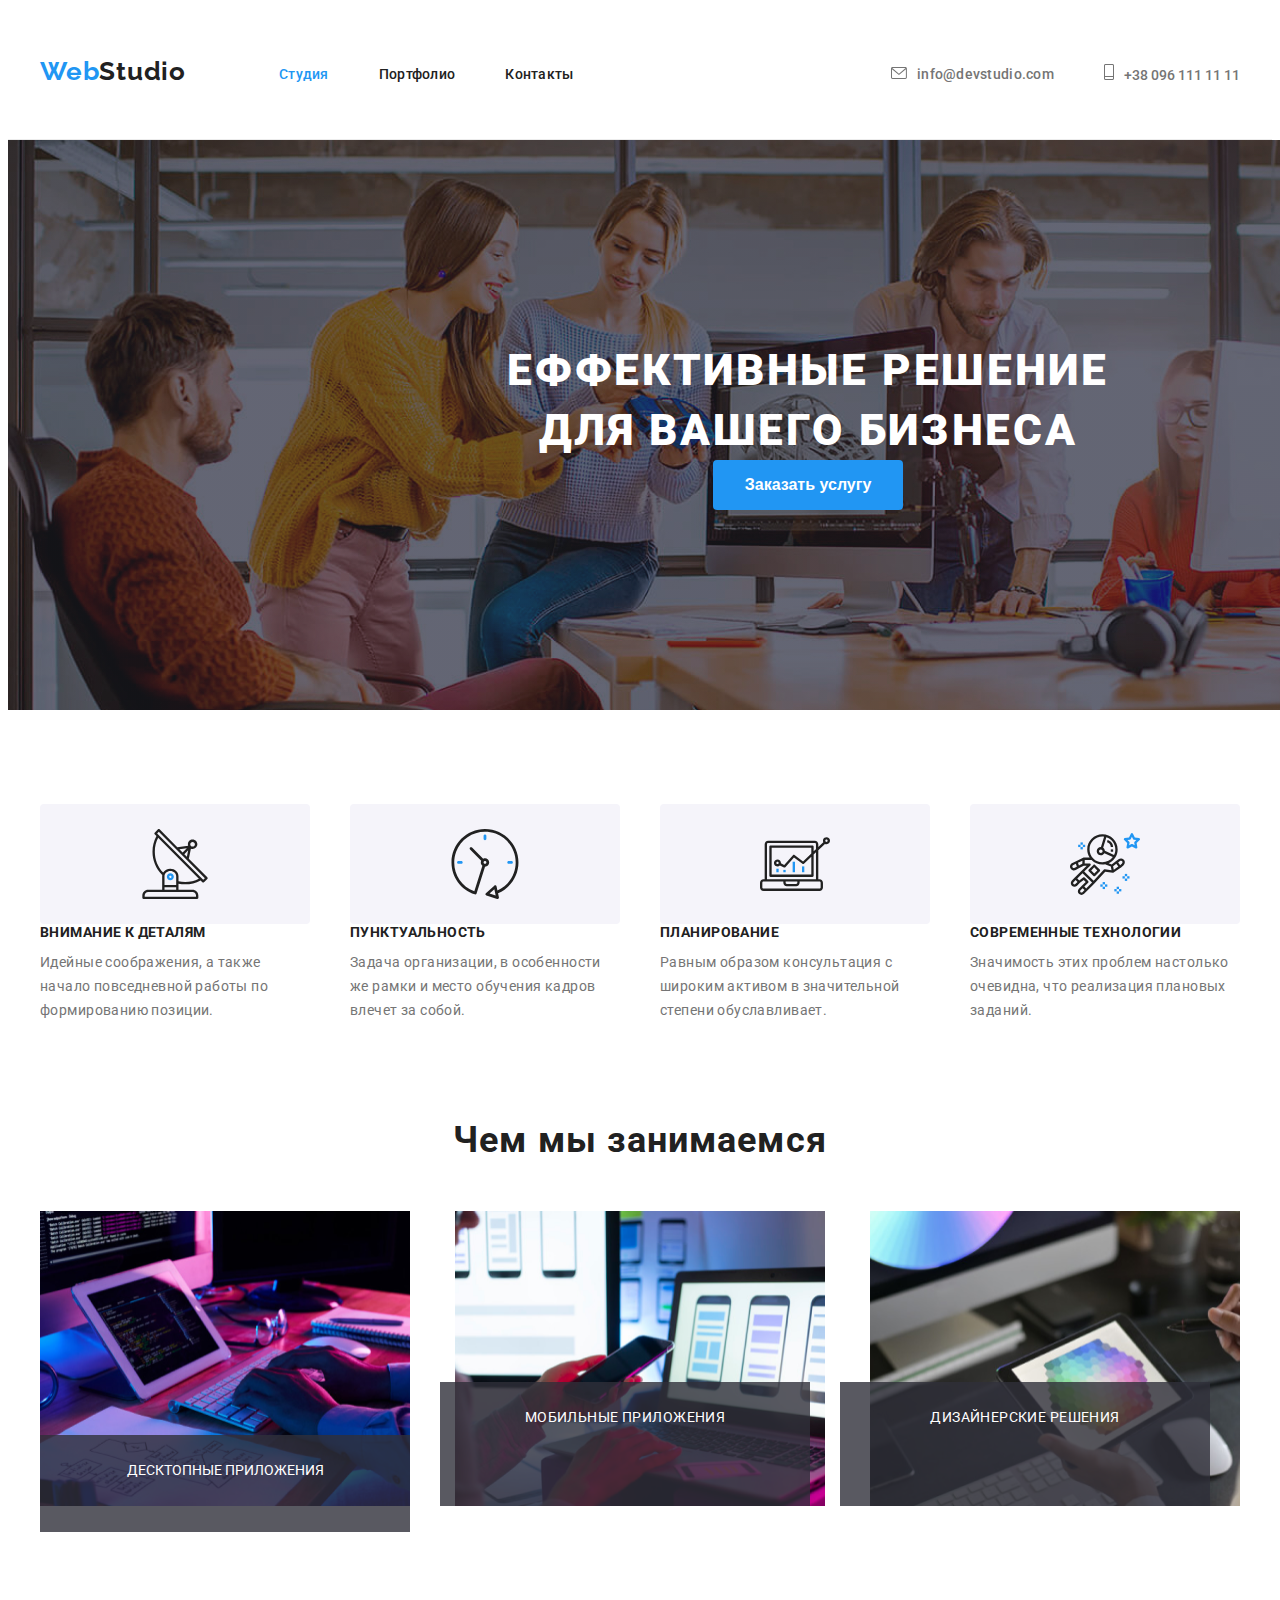
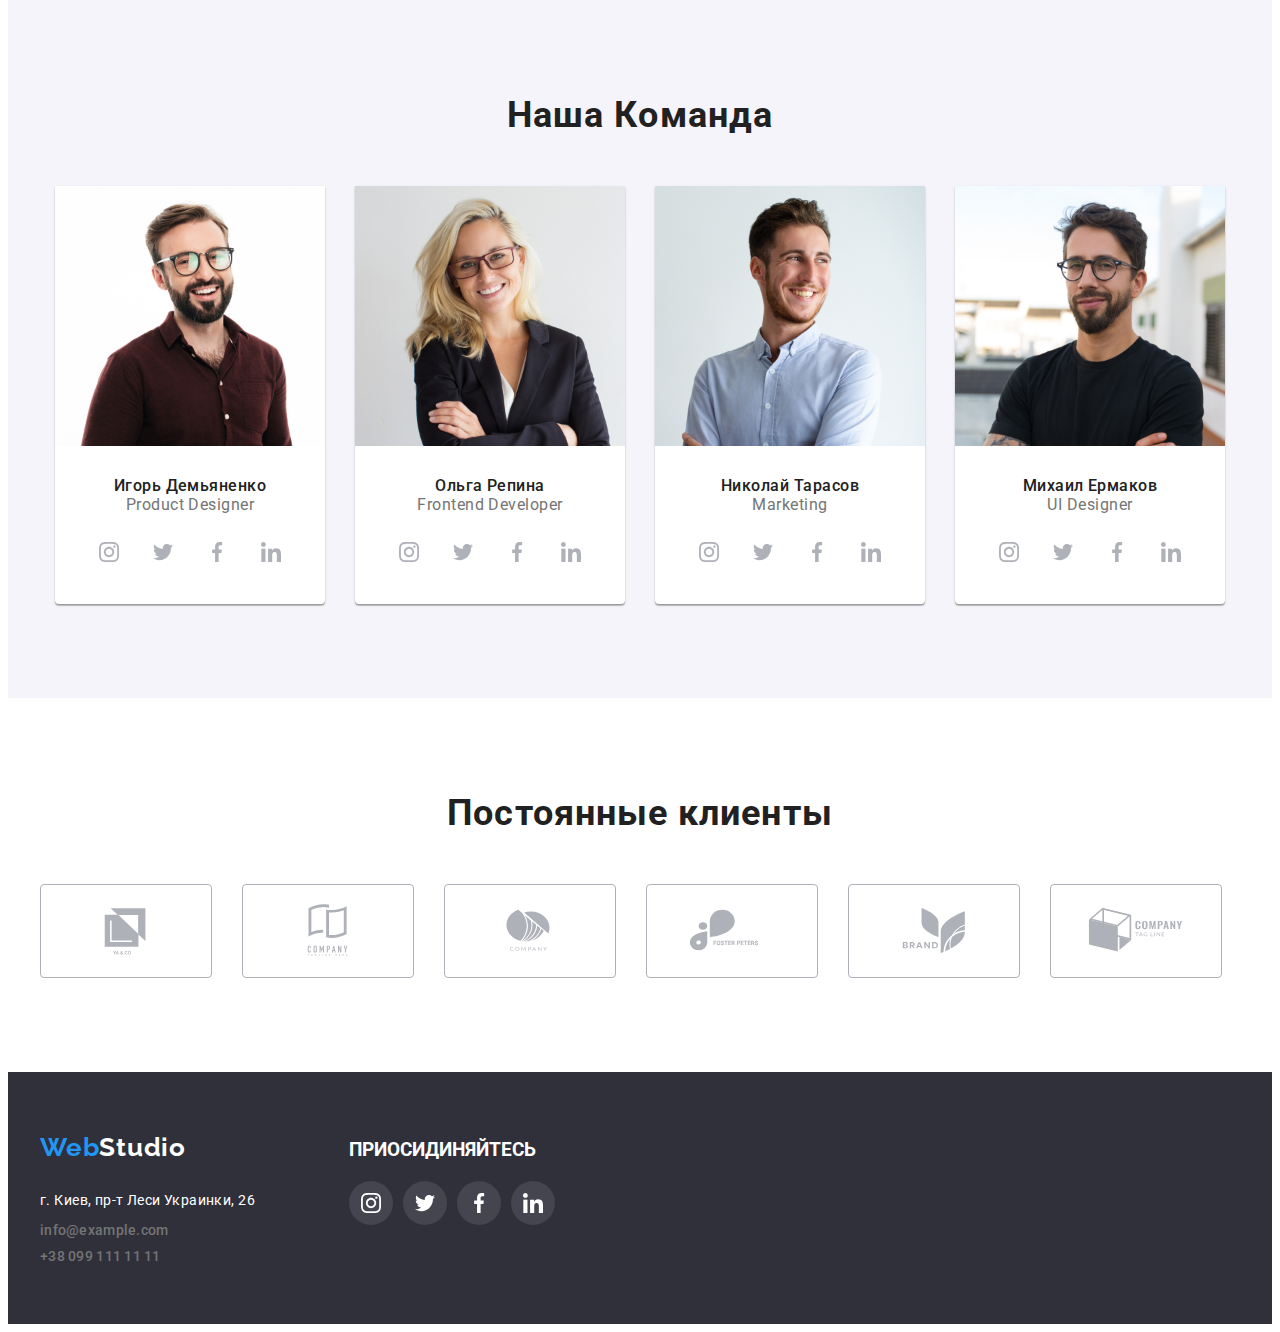
==== index.html @ 354fec2e "DZ6" ====
<!DOCTYPE html>
<html lang="ru">
<head>
    <meta charset="UTF-8">
    <meta http-equiv="X-UA-Compatible" content="IE=edge">
    <meta name="viewport" content="width=device-width, initial-scale=1.0">
    <title>ВебСтудио</title>
    <link rel="preconnect" href="https://fonts.gstatic.com">
    <link href="https://fonts.googleapis.com/css2?family=Raleway:wght@700&family=Roboto:wght@400;500;700;900&display=swap"
        rel="stylesheet">
        <link rel="stylesheet" href="https://cdnjs.cloudflare.com/ajax/libs/modern-normalize/1.0.0/modern-normalize.min.css"
            integrity="sha512-ISS7cAi1PEhQ8jnbJpJZMd29NlhNj4AWYyLOSp2CE/CsHxTCu+r+t0D2yoJudVrd0/8fTVPUVDzY5Tvli75u/g=="
            crossorigin="anonymous" referrerpolicy="no-referrer" />
    <link rel="stylesheet" href="css/style.css">
</head>
<body>
    
 <header class="header">
     <div class="container con-header">
     <nav class="navigation">
         
         <a class="logo link" href="./index.html">Web<span class="logo-header">Studio</span></a>
    <ul class="navigation-list list">
        
        <li class="navigation-item">
            <a class="navigation-link link current"  href="./index.html">Студия</a>
        </li>
        <li class="navigation-item">
            <a class="navigation-link link" href="./portfolio.html">Портфолио</a>
        </li>
        <li class="navigation-item">
            <a class="navigation-link link" href="">Контакты</a>
        </li>
    </ul>
    </nav>
    <ul class="contakt-list">
        <li class="contakt-item list">
            <a class="mail-link link" href="mailto:info@devstudio.com">
            <svg class="contact-svg" height="12px" width="16px">
                <use href="./images/sprite.svg#icon-mail"></use>
            </svg>info@devstudio.com</a>
        </li>
        <li class="contakt-item list">
            <a class="tel-link link" href="tel:80961111111"><svg class="contact-svg" width="10px" height="16px" >
                <use href="./images/sprite.svg#icon-telbook"></use>
            </svg>+38 096 111 11 11</a>
        </li>
    </ul>
    </div>
 </header>
 <main>
<section class="hero">
    <div class="center-item container">
        <h1 class="center-item-head">еффективные решение для вашего бизнеса</h1>
        <button class="butn" type="button" data-modal-open>Заказать услугу</button>
        
        </div>
    </div>
</section>
<section class="description">
    <div class="container">
    <ul class="description-list list">
        <li class="description-item">
            <div class="des">
                <svg class="des-icon" width="70px" height="70px">
                    <use href="./images/sprite.svg#icon-antenna"></use>
                </svg>
            </div>
            <h3 class="description-header " >Внимание к деталям</h3>
            <p class="description-p">Идейные соображения, а также начало повседневной работы по формированию позиции.</p>
        </li>
        
        <li class="description-item">
            <div class="des">
                <svg class="des-icon" width="70px" height="70px">
                    <use href="./images/sprite.svg#icon-clock"></use>
                </svg>
            </div>
            <h3 class="description-header">Пунктуальность</h3>
            <p class="description-p">Задача организации, в особенности же рамки и место обучения кадров влечет за собой.</p>
        </li>
        <li class="description-item">
            <div class="des">
                <svg class="des-icon" width="70px" height="70px">
                    <use href="./images/sprite.svg#icon-diagram"></use>
                </svg>
            </div>
            <h3 class="description-header">Планирование</h3>
            <p class="description-p">Равным образом консультация с широким активом в значительной степени обуславливает.</p>
        </li>
        <li class="description-item">
            <div class="des">
                <svg class="des-icon" width="70px" height="70px">
                    <use href="./images/sprite.svg#icon-astronaut"></use>
                </svg>
            </div>
            <h3 class="description-header">Современные технологии</h3>
            <p class="description-p">Значимость этих проблем настолько очевидна, что реализация плановых заданий.</p>
        </li>
    </ul>
    </div>
</section>

<section class="work">
    <div class="container">
    <h2 class="work-description">Чем мы занимаемся</h2>
    <ul class="description-foto list">
        <li class="work-photo"><img src="./images/techwork/img.png" alt="Пишем код" width="370" height="295">
           <div class="div-work-photo"><p class="work-photo-overlay-one">Десктопные приложения</p></div>
        </li>
        
        <li class="work-photo"><img src="./images/techwork/img-1.png" alt="Тестируєм код на телефоне" width="370" height="295">
       <div class="div-work-photo"><p class="work-photo-overlay-two">Мобильные приложения</p></div>
        </li>
        
        <li class="work-photo"><img src="./images/techwork/img-2.png" alt="Тестируем код на планшете" width="370" height="295">
       <div class="div-work-photo"><p class="work-photo-overlay-three">Дизайнерские решения</p></div>
        </li>
        
    </ul>
    </div>
</section>
<section class="team">
    <div class="container">
    <h2 class="team-header">Наша Команда</h2>
    <ul class="team-list list">
        <li class="team-photos"><img src="./images/team/img.jpg" alt="Игорь Демьяненко"width="270" height="260">
            <div class="team-description">
        <h3 class="team-name">Игорь Демьяненко</h3>
        <p class="team-position" lang="en">Product Designer</p>
<ul class="social-list list">
    <li class="social-list-item">
        <a href="" class="social-list-link link">
            <svg class="social-list-icon">
                <use href="./images/sprite.svg#icon-instagram"></use>
            </svg>
        </a>
    </li>
    <li class="social-list-item">
        <a href="" class="social-list-link link">
            <svg class="social-list-icon">
                <use href="./images/sprite.svg#icon-twitter"></use>
            </svg>
        </a>
    </li>
    <li class="social-list-item">
        <a href="" class="social-list-link link">
            <svg class="social-list-icon">
                <use href="./images/sprite.svg#icon-facebook"></use>
            </svg>
        </a>
    </li>
    <li class="social-list-item">
        <a href="" class="social-list-link link">
            <svg class="social-list-icon">
                <use href="./images/sprite.svg#icon-linkedin"></use>
            </svg>
        </a>
    </li>
</ul>
    </div>
        
        </li>
        <li class="team-photos"><img src="./images/team/img-1.jpg" alt="Ольга Репина"width="270" height="260">
            <div class="team-description">
        <h3 class="team-name">Ольга Репина</h3>
        <p class="team-position" lang="en">Frontend Developer</p>
  
<ul class="social-list list">
    <li class="social-list-item">
        <a href="" class="social-list-link link">
            <svg class="social-list-icon">
                <use href="./images/sprite.svg#icon-instagram"></use>
            </svg>
        </a>
    </li>
    <li class="social-list-item">
        <a href="" class="social-list-link link">
            <svg class="social-list-icon">
                <use href="./images/sprite.svg#icon-twitter"></use>
            </svg>
        </a>
    </li>
    <li class="social-list-item">
        <a href="" class="social-list-link link">
            <svg class="social-list-icon">
                <use href="./images/sprite.svg#icon-facebook"></use>
            </svg>
        </a>
    </li>
    <li class="social-list-item">
        <a href="" class="social-list-link link">
            <svg class="social-list-icon">
                <use href="./images/sprite.svg#icon-linkedin"></use>
            </svg>
        </a>
    </li>
</ul>
    </div>
        
        </li>
        <li class="team-photos"><img src="./images/team/img-2.jpg" alt="Николай Тарасов"width="270" height="260">
            <div class="team-description">
        <h3 class="team-name">Николай Тарасов</h3>
        <p class="team-position" lang="en">Marketing</p>
<ul class="social-list list">
    <li class="social-list-item">
        <a href="" class="social-list-link link">
            <svg class="social-list-icon">
                <use href="./images/sprite.svg#icon-instagram"></use>
            </svg>
        </a>
    </li>
    <li class="social-list-item">
        <a href="" class="social-list-link link">
            <svg class="social-list-icon">
                <use href="./images/sprite.svg#icon-twitter"></use>
            </svg>
        </a>
    </li>
    <li class="social-list-item">
        <a href="" class="social-list-link link">
            <svg class="social-list-icon">
                <use href="./images/sprite.svg#icon-facebook"></use>
            </svg>
        </a>
    </li>
    <li class="social-list-item">
        <a href="" class="social-list-link link">
            <svg class="social-list-icon">
                <use href="./images/sprite.svg#icon-linkedin"></use>
            </svg>
        </a>
    </li>
</ul>
    </div>
        
        </li>
        <li class="team-photos"><img src="./images/team/img-3.jpg" alt="Михаил Ермаков"width="270" height="260">
            <div class="team-description">
        <h3 class="team-name">Михаил Ермаков</h3>
        <p class="team-position" lang="en">UI Designer</p>
    <ul class="social-list list">
        <li class="social-list-item">
            <a href="" class="social-list-link link">
                <svg class="social-list-icon">
                    <use href="./images/sprite.svg#icon-instagram"></use>
                </svg>
            </a>
        </li>
        <li class="social-list-item">
            <a href="" class="social-list-link link">
                <svg class="social-list-icon">
                    <use href="./images/sprite.svg#icon-twitter"></use>
                </svg>
            </a>
        </li>
        <li class="social-list-item">
            <a href="" class="social-list-link link">
                <svg class="social-list-icon">
                    <use href="./images/sprite.svg#icon-facebook"></use>
                </svg>
            </a>
        </li>
        <li class="social-list-item">
            <a href="" class="social-list-link link">
                <svg class="social-list-icon">
                    <use href="./images/sprite.svg#icon-linkedin"></use>
                </svg>
            </a>
        </li>
    </ul>
    </div>
        
        </li>
    </ul>
    </div>
</section>
<section class="clients">
    <div class="container">
    <h2 class="clients-header">Постоянные клиенты</h2>
    <ul class="clients-list list">
        <li class="clients-list-item">
            <a href="" class="clients-list-link link">
                <svg class="clients-list-icon">
                    <use href="./images/sprite.svg#icon-logo"></use>
                </svg>
            </a>
        </li>
        <li class="clients-list-item">
            <a href="" class="clients-list-link link">
                <svg class="clients-list-icon">
                    <use href="./images/sprite.svg#icon-logo-1"></use>
                </svg>
            </a>
        </li>
        <li class="clients-list-item">
            <a href="" class="clients-list-link link">
                <svg class="clients-list-icon">
                    <use href="./images/sprite.svg#icon-logo-2"></use>
                </svg>
            </a>
        </li>
        <li class="clients-list-item">
            <a href="" class="clients-list-link link">
                <svg class="clients-list-icon">
                <use href="./images/sprite.svg#icon-logo-3"></use>
                </svg>
            </a>
        </li>
        <li class="clients-list-item">
            <a href="" class="clients-list-link link">
                <svg class="clients-list-icon">
                    <use href="./images/sprite.svg#icon-logo-4"></use>
                </svg>
            </a>
        </li>
        <li class="clients-list-item">
            <a href="" class="clients-list-link link">
                <svg class="clients-list-icon">
                    <use href="./images/sprite.svg#icon-logo-5"></use>
                </svg>
            </a>
        </li>
    </ul>
    </div>
</section>
 </main>
<footer class="footer-menu">
    <div class="container foot-div">
        <div class="footer-div">
    <a class="logo link" href="./index.html">Web<span class="logo-footer">Studio</span></a>
    <address class="footer">
    <ul class="footer-list list">
        <li class="footer-item"><a class="footer-contact-one link" href="https://goo.gl/maps/YCKshzvYgtPCa8FL9" target="_blank" rel="noopener noreferrer">г. Киев, пр-т Леси Украинки, 26</a>
        </li>
        <li class="footer-item"><a class="footer-contact link" href="mailto:info@example.com">info@example.com</a></li>
        <li class="footer-item"><a class="footer-contact link" href="tel:+380991111111">+38 099 111 11 11</a></li>
    </ul>
    
</address>
</div>
<div class="conect">
    <h3 class="conect-social">ПРИОСИДИНЯЙТЕСЬ</h3>
    <ul class="social-list list">
        <li class="social-list-item">
            <a href="" class="social-list-links link">
                <svg class="social-list-icons">
                    <use href="./images/sprite.svg#icon-instagram"></use>
                </svg>
            </a>
        </li>
        <li class="social-list-item">
            <a href="" class="social-list-links link">
                <svg class="social-list-icons">
                    <use href="./images/sprite.svg#icon-twitter"></use>
                </svg>
            </a>
        </li>
        <li class="social-list-item">
            <a href="" class="social-list-links link">
                <svg class="social-list-icons">
                    <use href="./images/sprite.svg#icon-facebook"></use>
                </svg>
            </a>
        </li>
        <li class="social-list-item">
            <a href="" class="social-list-links link">
                <svg class="social-list-icons">
                    <use href="./images/sprite.svg#icon-linkedin"></use>
                </svg>
            </a>
        </li>
    </ul>

</div>
</div>

</footer>
<div class="backdrop is-hidden" data-modal>
    <div class="modal">
        <but type="button" class="model-close-butn" data-modal-close >
            <svg class="icon-x">
                <use href="./images/xsvg/x.svg#icon-close-black-18dp-2-1"></use>
            </svg>
        </but>
        <form action="#" class="modal-form">
            <p class="modal-form-head">Оставьте свои данные, мы вам перезвоним</p>
            <label class="modal-form-field">
                Имя
                <span class="modal-form-input-wrapper">
                <input type="text" name="user-name" class="modal-form-input" minlength="2" required>
                <svg class="modal-form-icon">
                            <use href="./images/modal.svg#icon-Vector-thre"></use>
                        </svg>
                </span>
               
            </label>
            <label class="modal-form-field">
                Телефон
                <span class="modal-form-input-wrapper">
                <input type="tel" name="user-phone" class="modal-form-input" required pattern="[0-9](3)-[0-9)](3)-([0-9](2)-[0-9](2)" title="096-111-11-11">
                <svg class="modal-form-icon">
                    <use href="./images/modal.svg#icon-Vector-one"></use>
                </svg>
                </span>
            </label>
            <label class="modal-form-field">
                Почта
                <span class="modal-form-input-wrapper">
                <input type="email" name="user-mail" class="modal-form-input" required>
                <svg class="modal-form-icon">
                    <use href="./images/modal.svg#icon-Vector-two"></use>
                </svg>
                </span>
            </label>
            <label class="modal-form-field">
                Комментарий 
                <textarea name="user-message" class="modal-form-message" placeholder="Введите текст"></textarea>
            </label> 
            <input type="checkbox" name="user-policy" class="modal-form-checkbox" id="checkbox-policy" required >
                <label for="checkbox-policy" class="modal-form-sheckbox-policy">Соглашаюсь с рассылкой и принимаю 
                    <a class="modal-form-policy-link" href="#"> Условия договора</a></label>
                   <button type="submit" class="modal-form-btn">Отправить</button>
                    
        </form>
    </div>
</div>
<script src="./js/modal.js "></script>
</body>
</html>
---- css/style.css ----
:root {
  --primery-text-color: rgba(33, 150, 243, 1);
  --text-one-color: rgba(33, 33, 33, 1);
  --text-two-color: rgba(117, 117, 117, 1);
  --backgraund-color: rgba(47, 48, 58, 1);
  --adres-color: rgba(255, 255, 255, 1);
  --adres-two-color: rgba(255, 255, 255, 0, 6);
  --butn-color: rgba(245, 244, 250, 1);
}
h1,
h2,
h3,
h4,
h5,
h6,
p {
  margin-top: 0;
  margin-bottom: 0;
}
ul,
ol {
  margin-top: 0;
  margin-bottom: 0;
  padding-left: 0;
}
img {
  display: block;
  max-width: 100%;
}
body {
  font-family: Roboto;
}

.list {
  list-style: none;
}
.link {
  text-decoration: none;
}
.container {
  width: 1200px;
  padding-left: 15px;
  padding-right: 15px;
  margin-left: auto;
  margin-right: auto;
}
.header {
  padding-top: 24px;
  padding-bottom: 24px;
  border-bottom: 1px Solid #ececec;
}
.logo-div {
  margin-right: 93px;
}
.logo {
  font-family: Raleway;
  font-weight: bold;
  font-size: 26px;
  line-height: 1.19;
  letter-spacing: 0.03em;
  color: var(--primery-text-color);
  display: block;
  align-items: center;
  justify-content: center;
  margin-right: 93px;
}
.logo::after {
  content: "";
  display: block;
  width: 100%;
  height: 5px;
}
.logo-header {
  font-family: Raleway;
  font-weight: bold;
  font-size: 26px;
  line-height: 1.19;
  letter-spacing: 0.03em;
  color: var(--text-one-color);
}
.con-header {
  display: flex;
}
.navigation {
  display: flex;
  align-items: center;
}
.navigation-list {
  display: flex;
}
.navigation-item:not(:last-child) {
  margin-right: 50px;
}
.navigation-item {
  font-weight: 500;
  font-size: 14px;
  line-height: 16px;
  letter-spacing: 0.02em;
  color: var(--text-one-color);
}

.navigation-link {
  position: relative;
  font-weight: 500;
  font-size: 14px;
  line-height: 16px;
  letter-spacing: 0.02em;
  color: var(--text-one-color);
  transition: color 250ms cubic-bezier(0.4, 0, 0.2, 1);
}

.navigation-link::after {
  content: "";
  position: absolute;
  bottom: 0;
  margin-bottom: -31px;
  display: block;
  width: 100%;
  height: 5px;
  background-color: rgba(33, 150, 243, 1);
  opacity: 0;
  transition: opacity 250ms cubic-bezier(0.4, 0, 0.2, 1),
    visibility 250ms cubic-bezier(0.4, 0, 0.2, 1);
}

.navigation-item .link.current {
  color: var(--primery-text-color);
}
.navigation-link:hover::after {
  opacity: 1;
}
.navigation-link:focus,
.navigation-link:hover {
  color: var(--primery-text-color);
}
.contakt-list {
  display: flex;
  align-items: center;
  margin-left: auto;
}
.contakt-list .contakt-item + .contakt-item {
  margin-left: 50px;
}
.mail-link {
  display: flex;
  align-items: center;
  font-weight: 500;
  font-size: 14px;
  line-height: 16px;
  letter-spacing: 0.02em;
  color: var(--text-two-color);
  transition: color 250ms cubic-bezier(0.4, 0, 0.2, 1);
}
.contact-svg {
  margin-right: 10px;
  fill: currentColor;
}

.contact-svg:hover,
.contact-svg:focus {
  fill: var(--primery-text-color);
}
.tel-link {
  display: flex;
  align-items: center;
  padding-top: 32px;
  padding-bottom: 32px;
  color: var(--text-two-color);
  font-weight: 500;
  font-size: 14px;
  line-height: 1.1;
  text-decoration: none;
  transition: color 250ms cubic-bezier(0.4, 0, 0.2, 1);
}

.mail-link:hover,
.mail-link:focus {
  color: var(--primery-text-color);
}
.tel-link:hover,
.tel-link:focus {
  color: var(--primery-text-color);
}

.hero {
  width: 1600px;
  padding-top: 200px;
  padding-bottom: 200px;
  background-color: rgba(196, 196, 196, 1);
  background: linear-gradient(rgba(47, 48, 58, 0.4), rgba(47, 48, 58, 0.4)),
    url("../images/hero/bg.jpg");
  background-size: cover;
}

.center-item-head {
  font-weight: 900;
  font-size: 44px;
  line-height: 60px;
  letter-spacing: 0.06em;
  text-transform: uppercase;
  text-align: center;
  color: white;
  margin: 0 auto;
  width: 696px;
}
.butn {
  font-weight: bold;
  font-size: 16px;
  line-height: 30px;
  border: none;
  background: var(--primery-text-color);
  color: var(--adres-color);
  border-radius: 4px;
  margin-top: 30px;
  padding: 10px 32px;
  display: block;
  margin: 0 auto;
  transition: 250ms cubic-bezier(0.4, 0, 0.2, 1);
  cursor: pointer;
}
.butn-type {
  padding: 6px 22px;
  font-weight: 500;
  font-size: 16px;
  line-height: 1.6;
  text-align: center;
  letter-spacing: 0.03em;
  cursor: pointer;
  border-radius: 4px;
  border: none;
  transition: color 250ms cubic-bezier(0.4, 0, 0.2, 1),
    background-color 250ms cubic-bezier(0.4, 0, 0.2, 1),
    box-shadow 250ms cubic-bezier(0.4, 0, 0.2, 1);
  background-color: rgba(245, 244, 250, 1);
}
.butn-type:hover,
.butn-type:focus {
  background-color: var(--primery-text-color);
  color: var(--adres-color);
  box-shadow: 0px 3px 1px rgba(0, 0, 0, 0.1), 0px 1px 2px rgba(0, 0, 0, 0.08),
    0px 2px 2px rgba(0, 0, 0, 0.12);
}

.btn-item {
  display: flex;
  background-color: rgba(245, 244, 250, 1);
}

.description {
  padding-top: 94px;
}
.description-list {
  display: flex;
  justify-content: space-between;
}
.description-item:not(:last-child) {
  margin-right: 30px;
}
.description-foto {
  display: flex;
  justify-content: space-between;
}
.description-header {
  font-weight: bold;
  font-size: 14px;
  line-height: 16px;
  letter-spacing: 0.03em;
  text-transform: uppercase;
  color: var(--text-one-color);
  width: 270px;
  height: 16px;
}
.description-p {
  font-size: 14px;
  line-height: 24px;
  letter-spacing: 0.03em;
  color: var(--text-two-color);
  width: 270px;
  height: 75px;
  align: Left;
  margin-top: 10px;
}
.work {
  padding-top: 94px;
  padding-bottom: 94px;
}
.work-description {
  font-weight: bold;
  font-size: 36px;
  line-height: 42px;
  letter-spacing: 0.03em;
  color: var(--text-one-color);
  text-align: center;
  margin-bottom: 50px;
}

.team {
  padding-top: 94px;
  padding-bottom: 94px;
  text-align: center;
  background-color: rgba(245, 244, 250, 1);
}
.team-photos {
  width: 270px;
  background-color: var(--adres-color);
  box-shadow: 0px 1px 3px rgba(0, 0, 0, 0.12), 0px 1px 1px rgba(0, 0, 0, 0.14),
    0px 2px 1px rgba(0, 0, 0, 0.2);
  border-radius: 0px 0px 4px 4px;
}
.team-photos:not(:last-child) {
  margin-right: 30px;
}
.team-description {
  padding-top: 30px;
  padding-bottom: 30px;
  padding-left: 32px;
  padding-right: 32px;
}
.team-list {
  display: flex;
  justify-content: center;
}

.team-header {
  font-weight: bold;
  font-size: 36px;
  line-height: 42px;
  letter-spacing: 0.03em;
  color: var(--text-one-color);
  text-align: center;
  margin-bottom: 50px;
}
.team-name {
  font-weight: 500;
  font-size: 16px;
  line-height: 19px;
  letter-spacing: 0.03em;
  color: var(--text-one-color);
}
.team-position {
  font-size: 16px;
  line-height: 19px;
  letter-spacing: 0.03em;
  color: var(--text-two-color);
  margin-bottom: 16px;
}

.logo-header {
  color: var(--text-one-color);
}

.footer-menu {
  padding-top: 60px;
  padding-bottom: 60px;
}
.footer-div {
  margin-right: 70px;
}
.footer-contact {
  font-size: 14px;
  line-height: 24px;
  letter-spacing: 0.03em;
}
.footer-item:not(:last-child) {
  margin-bottom: 10px;
}
.footer-contact:hover,
.footer-contact:focus {
  color: var(--primery-text-color);
}
.menu-description {
  padding-top: 20px;
  font-weight: 700;
  font-size: 18px;
  line-height: 2;
  letter-spacing: 0.06em;
  color: var(--text-one-color);
}
.menu {
  padding-top: 94px;
  padding-bottom: 94px;
}
.menu-list {
  display: flex;
  flex-wrap: wrap;
  margin-left: -30px;
  margin-top: -30px;
  list-style: none;
}
.menu-description-p {
  font-weight: 400;
  font-size: 16px;
  line-height: 1.9;
  letter-spacing: 0.03em;
  margin-top: 4px;
  color: var(--text-two-color);
}
.menu-item {
  margin-left: 30px;
  margin-top: 30px;
  flex-basis: calc(100% / 3 - 30px);
  transition: box-shadow 250ms cubic-bezier(0.4, 0, 0.2, 1);
}

.menu-div {
  padding: 20px 24px;
  border: 1px solid #eeeeee;
  border-top: 0;
}

.footer {
  font-style: normal;
  margin-top: 20px;
}
.footer-contact {
  font-weight: 500;
  font-size: 14px;
  line-height: 16px;
  letter-spacing: 0.02em;
  color: var(--text-two-color);
  transition: 250ms cubic-bezier(0.4, 0, 0.2, 1);
}
.hero {
  background-color: var(--backgraund-color);
}
.btn-list {
  display: flex;
  justify-content: center;
  margin-right: 50px;
  margin-bottom: 50px;
}
.btn-item:not(:last-child) {
  margin-right: 10px;
}
.footer-menu {
  background-color: rgba(47, 48, 58, 1);
}
.footer-contact-one {
  font-family: Roboto;
  font-size: 14px;
  line-height: 24px;
  letter-spacing: 0.03em;

  color: white;
}
.foot-div {
  display: flex;
  align-items: baseline;
}
.logo-footer {
  color: var(--adres-color);
}
.social-list-icon {
  width: 20px;
  height: 20px;
  fill: rgba(175, 177, 184, 1);
  transition: fill 250ms cubic-bezier(0.4, 0, 0.2, 1);
}
.social-list {
  display: flex;
  justify-content: center;
}
.social-list:not(:last-child) {
  margin-right: 10px;
}
.link {
  display: block;
  text-decoration: none;
}
.social-list-link {
  display: flex;
  justify-content: center;
  align-items: center;
  width: 44px;
  height: 44px;
  background-color: rgba(255, 255, 255, 1);
  border-radius: 50%;
  transition: background-color 250ms cubic-bezier(0.4, 0, 0.2, 1);
}
.social-list-item {
  border-radius: 0px 0px 4px 4px;
}
.social-list-item:not(:last-child) {
  margin-right: 10px;
}
.social-list-link:hover,
.social-list-link:focus {
  fill: rgba(255, 255, 255, 1);
  background-color: rgba(33, 150, 243, 1);
}
.social-list-link:hover .social-list-icon,
.social-list-link:focus .social-list-icon {
  fill: var(--adres-color);
}
.social-list-links:hover,
.social-list-links:focus {
  background-color: rgba(33, 150, 243, 1);
}
.social-list-links {
  display: flex;
  justify-content: center;
  align-items: center;
  width: 44px;
  height: 44px;
  background-color: rgba(255, 255, 255, 0.1);
  fill: var(--primery-text-color);
  border-radius: 50%;
  transition: background-color 250ms cubic-bezier(0.4, 0, 0.2, 1);
}

.social-list-icons {
  width: 20px;
  height: 20px;
  fill: var(--adres-color);
}
.clients {
  padding-top: 94px;
  padding-bottom: 94px;
}
.clients-header {
  font-weight: bold;
  font-size: 36px;
  line-height: 42px;
  letter-spacing: 0.03em;
  color: var(--text-one-color);
  text-align: center;
  margin-bottom: 50px;
}
.clients-list-icon {
  width: 106px;
  height: 60px;
  fill: rgba(175, 177, 184, 1);
  transition: fill 250ms cubic-bezier(0.4, 0, 0.2, 1);
}
.clients-list-link {
  display: flex;
  justify-content: center;
  align-items: center;
  border: 1px solid rgba(175, 177, 184, 1);
  width: 170px;
  height: 92px;
  transition: border-color 250ms cubic-bezier(0.4, 0, 0.2, 1);
  border-radius: 4px;
}
.clients-list-link:hover,
.clients-list-link:focus {
  border-color: var(--primery-text-color);
}
.clients-list-link:hover .clients-list-icon,
.clients-list-link:focus .clients-list-icon {
  fill: var(--primery-text-color);
}
.clients-list {
  display: flex;
}
.clients-list-item:not(:last-child) {
  margin-right: 30px;
}

.conect {
  width: 206px;
  height: 80px;
}
.foter-con {
  display: flex;
  align-items: baseline;
}
.conect-social {
  color: var(--adres-color);
  margin-bottom: 20px;
}
.des {
  display: flex;
  align-items: center;
  justify-content: center;
  width: 270px;
  height: 120px;
  background-color: rgba(245, 244, 250, 1);
  border-radius: 4px;
}
.texno-link {
  display: block;
  text-decoration: none;
}
.overlay {
  position: absolute;
  text-decoration: none;
  top: 0;
  left: 0;
  width: 100%;
  height: 100%;
  padding: 63px 24px;
  font-weight: 400;
  font-size: 18px;
  line-height: 1.56;
  letter-spacing: 0.03em;
  color: #ffffff;
  background-color: rgba(33, 150, 243, 0.9);
  transform: translateY(100%);
  box-sizing: border-box;
  transition: transform 250ms cubic-bezier(0.4, 0, 0.2, 1);
}
.div-overlay {
  position: relative;
  overflow: hidden;
}

.texno-link:focus .overlay,
.texno-link:hover .overlay {
  transform: translateY(0);
}
.texno-link:focus,
.texno-link:hover {
  box-shadow: 0px 1px 1px rgba(0, 0, 0, 0.12), 0px 4px 4px rgba(0, 0, 0, 0.06),
    1px 4px 6px rgba(0, 0, 0, 0.16);
}
.work-photo {
}
.div-work-photo {
  display: flex;
  height: 100%;
  width: 100%;
  align-items: center;
  justify-content: center;

  color: #ffffff;
}

.work-photo-overlay-one {
  position: absolute;
  width: 370px;
  height: 70px;
  text-align: center;
  padding-top: 27px;
  font-size: 14px;
  line-height: 16px;
  text-transform: uppercase;
  left: 0;
  top: 224px;
  background-color: rgba(47, 48, 58, 0.8);
}
.work-photo-overlay-two {
  position: absolute;
  width: 370px;
  height: 70px;
  color: #ffffff;
  font-size: 14px;
  line-height: 16px;
  text-align: center;
  letter-spacing: 0.03em;
  text-transform: uppercase;
  padding-top: 27px;
  padding-bottom: 27px;
  left: 400px;
  bottom: 0;
  background-color: rgba(47, 48, 58, 0.8);
}
.work-photo-overlay-three {
  position: absolute;
  width: 370px;
  height: 70px;
  color: #ffffff;
  font-size: 14px;
  line-height: 16px;
  text-align: center;
  letter-spacing: 0.03em;
  text-transform: uppercase;
  padding-top: 27px;
  padding-bottom: 27px;
  bottom: 0;
  left: 800px;
  background-color: rgba(47, 48, 58, 0.8);
}
.description-foto {
  position: relative;
}
.backdrop {
  position: fixed;
  top: 0;
  left: 0;
  width: 100vw;
  height: 100vh;
  background-color: rgba(0, 0, 0, 0.2);
  opacity: 1;
  visibility: visible;
  transition: opacity 250ms cubic-bezier(0.4, 0, 0.2, 1),
    visibility 250ms cubic-bezier(0.4, 0, 0.2, 1);
}
.modal {
  position: absolute;
  top: 50%;
  left: 50%;
  transform: translate(-50%, -50%);
  width: 528px;
  height: 580px;
  padding: 40px;
  background: #ffffff;
}
.modal-form-head {
  font-weight: 700;
  text-align: center;
  font-size: 20px;
  margin-bottom: 12px;
}
.model-close-butn {
  display: flex;
  text-align: center;
  justify-content: center;
  border-radius: 50%;
  padding-top: 5px;
  position: absolute;
  top: 8px;
  right: 8px;
  width: 30px;
  height: 30px;
  background-color: transparent;
  border: 1px solid rgba(0, 0, 0, 0.1);

  cursor: pointer;
}
.is-hidden {
  opacity: 0;
  visibility: hidden;
  pointer-events: none;
}

.icon-x {
  width: 18px;
  height: 18px;
  cursor: pointer;
}
.icon-x:focus,
.icon-x:hover {
  fill: var(--primery-text-color);
}
.modal-form {
  display: flex;
  flex-direction: column;
}
.modal-form-input {
  width: 100%;
  height: 40px;
  border: 1px solid rgba(33, 33, 33, 0.2);
  border-radius: 4px;
  padding-left: 42px;
  box-sizing: border-box;
  cursor: pointer;
}
.modal-form-icon {
  position: absolute;
  top: 50%;
  left: 15px;
  transform: translateY(-50%);
  display: block;
  width: 12px;
  height: 12px;
}
.modal-form-input-wrapper {
  position: relative;
  display: block;
  margin-top: 6px;
}
.modal-form-input:focus {
  border-color: var(--primery-text-color);
  outline: none;
}
.modal-form-input:focus + .modal-form-icon {
  fill: rgba(33, 150, 243, 1);
}
.modal-form-message {
}
.modal-form-field {
  margin-bottom: 4px;
  font-weight: normal;
  font-size: 12px;
  line-height: 1.16;
  letter-spacing: 0.01em;
  color: rgba(117, 117, 117, 1);
}
.modal-form-message {
  width: 100%;
  height: 120px;
  border: 1px solid rgba(33, 33, 33, 0.2);
  border-radius: 4px;
  resize: none;
  padding: 12px 16px;
  margin-top: 4px;
}

.modal-form-sheckbox-policy::before {
  position: relative;
  display: block;
  content: "";
  width: 18px;
  height: 18px;
  border: 1px solid rgba(33, 33, 33, 1);
  cursor: pointer;
}
.modal-form-checkbox:checked + .modal-form-sheckbox-policy::before {
  background-image: url("../images/check.svg");
}

.modal-form-btn {
  width: 200px;
  height: 50px;
  margin-left: 120px;
  margin-top: 30px;
  font-size: 16px;
  line-height: 30px;
  display: block;
  align-items: center;
  text-align: center;
  letter-spacing: 0.06em;
  color: #ffffff;
  background-color: #188ce8;
  box-shadow: 0px 4px 4px rgba(0, 0, 0, 0.15);
  border-radius: 4px;
}
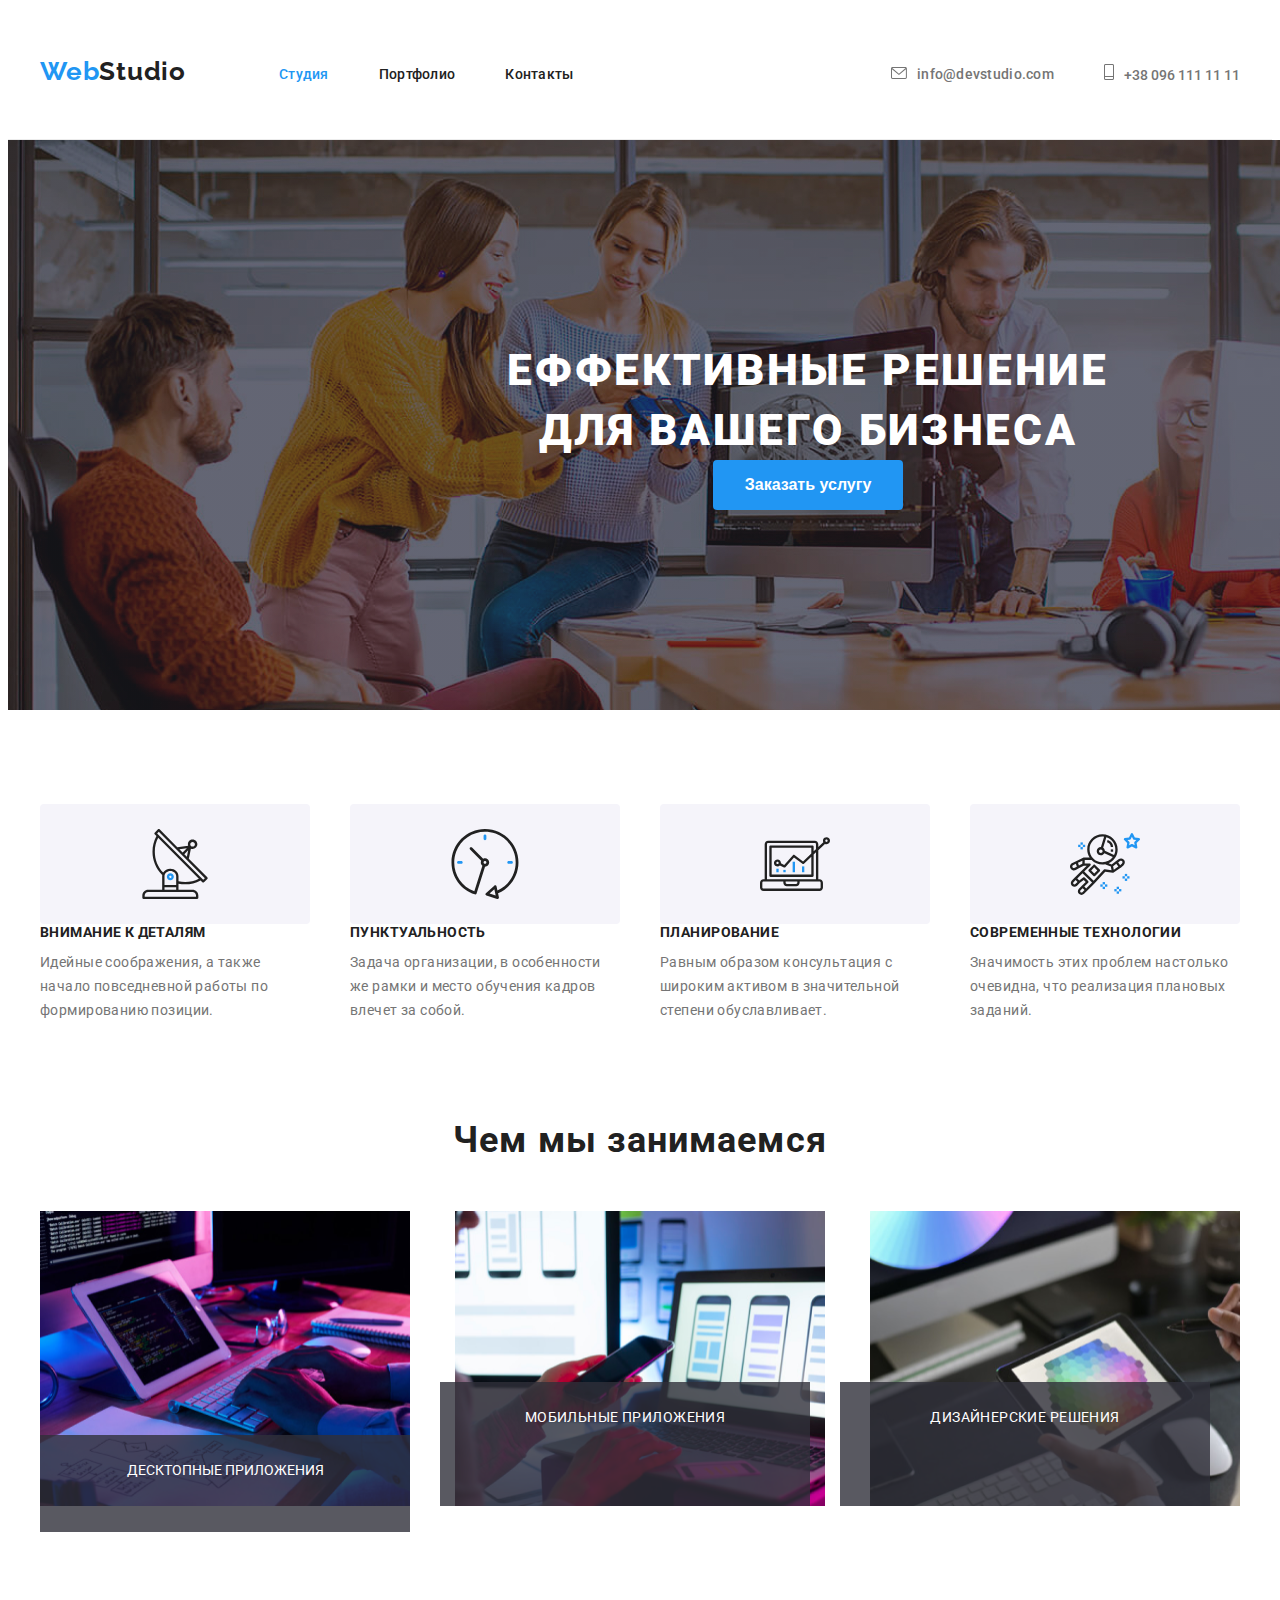
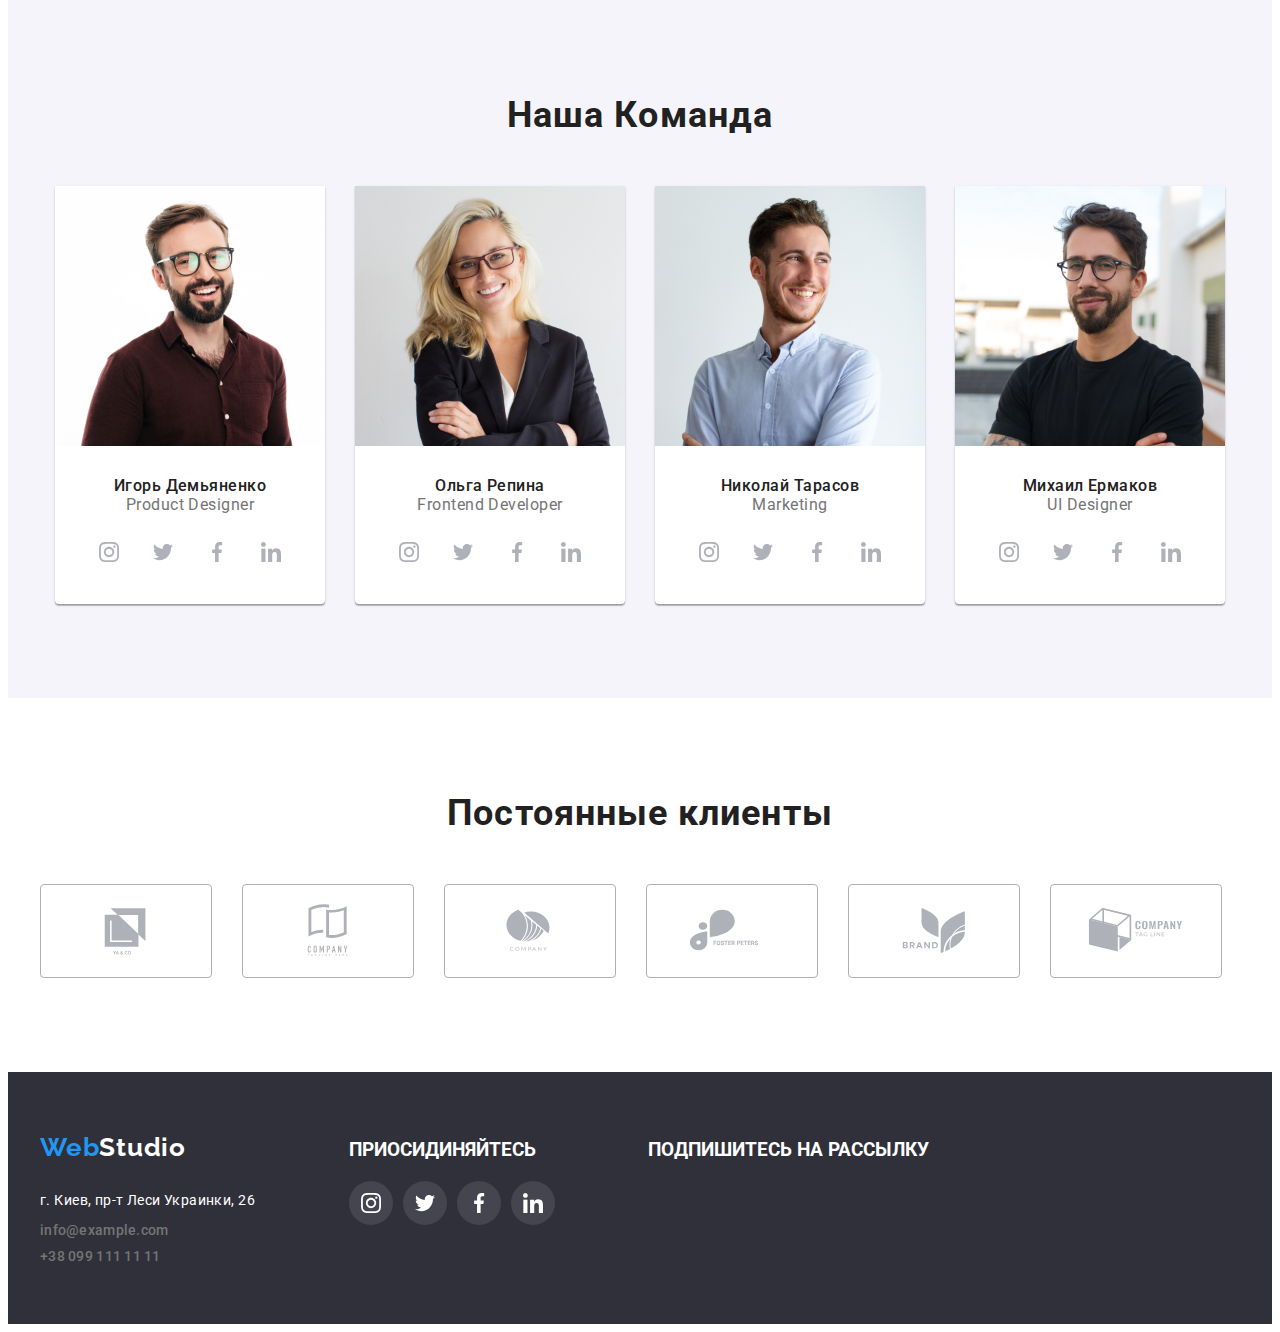
==== commit 5dc4b756: "DZ 6" ====
--- a/index.html
+++ b/index.html
@@ -374,6 +374,9 @@
     </ul>
 
 </div>
+<div class="div-footer-social">
+    <h3 class="conect-social">Подпишитесь на рассылку</h3>
+</div>
 </div>
 
 </footer>
--- a/css/style.css
+++ b/css/style.css
@@ -568,6 +568,7 @@
 .conect-social {
   color: var(--adres-color);
   margin-bottom: 20px;
+  text-transform: uppercase;
 }
 .des {
   display: flex;
@@ -816,3 +817,9 @@
   box-shadow: 0px 4px 4px rgba(0, 0, 0, 0.15);
   border-radius: 4px;
 }
+.div-footer-social {
+  display: flex;
+  width: 570px;
+  height: 86px;
+  margin-left: 93px;
+}
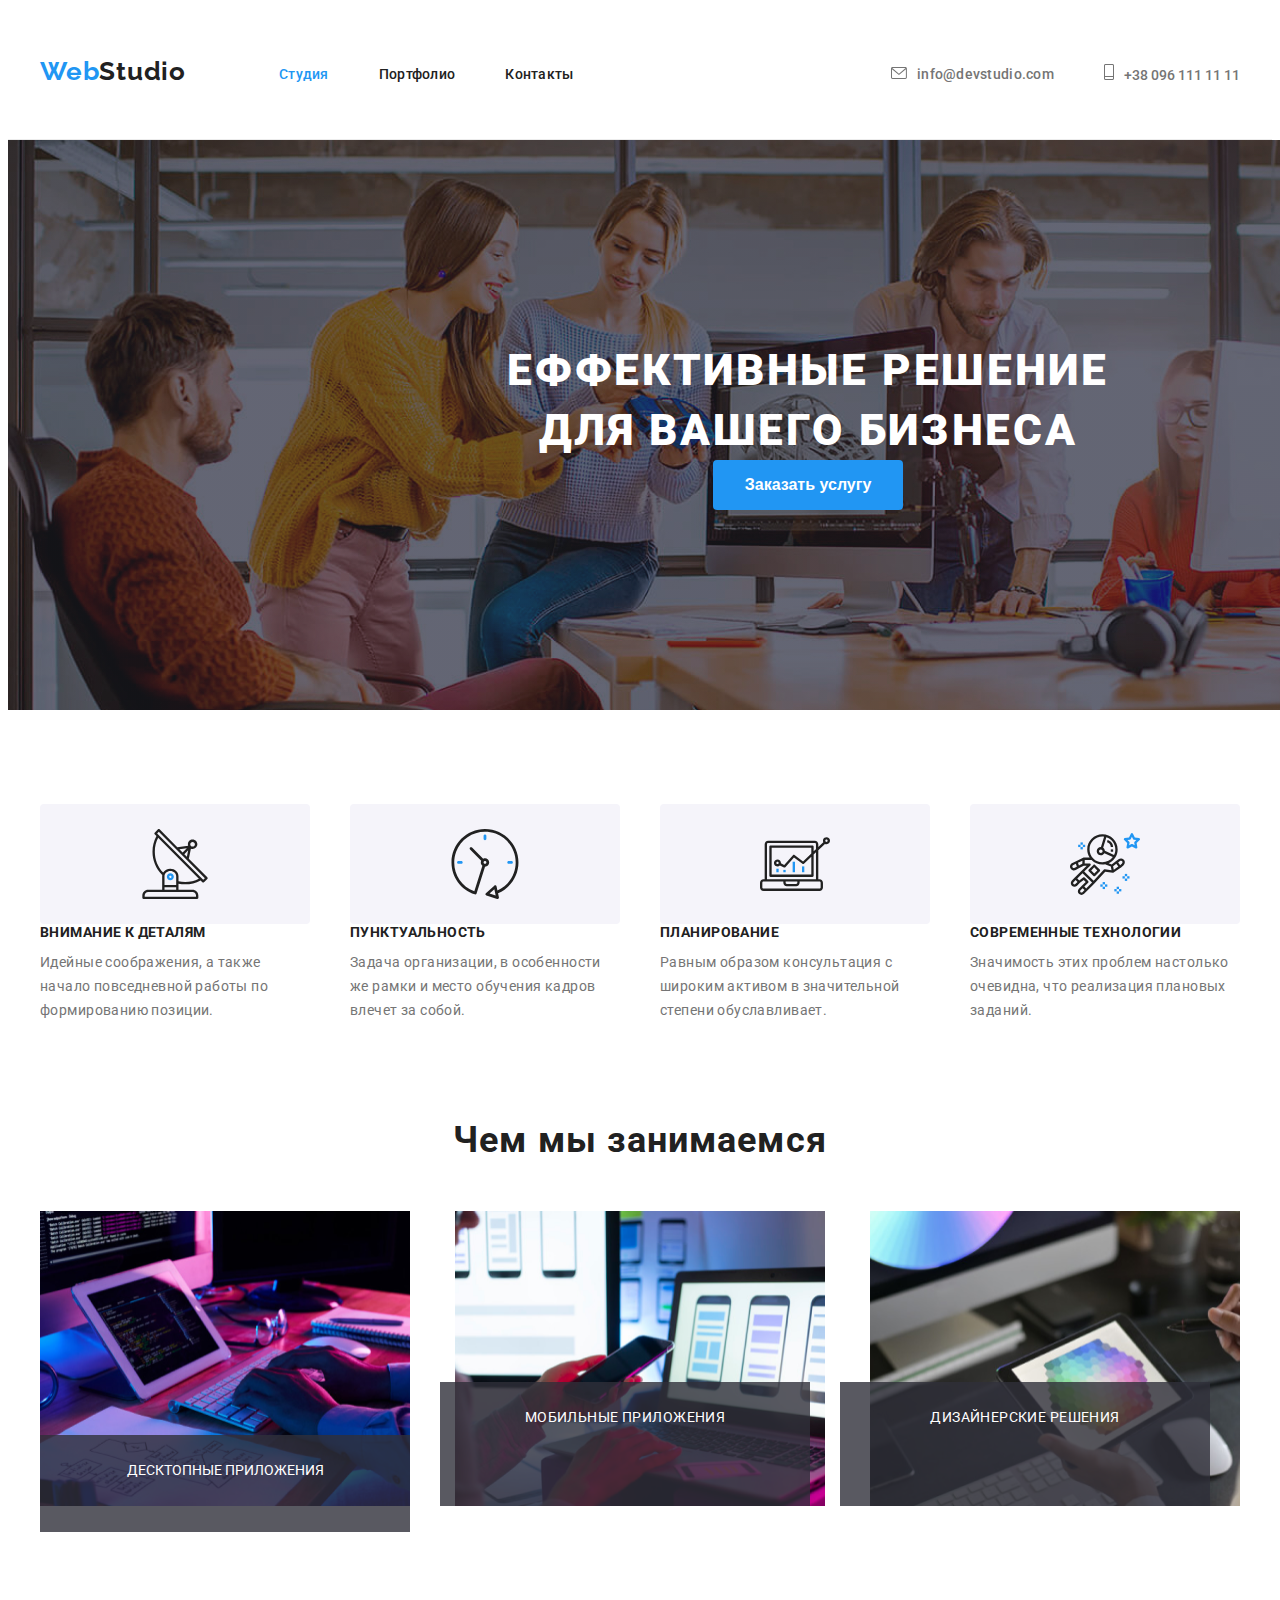
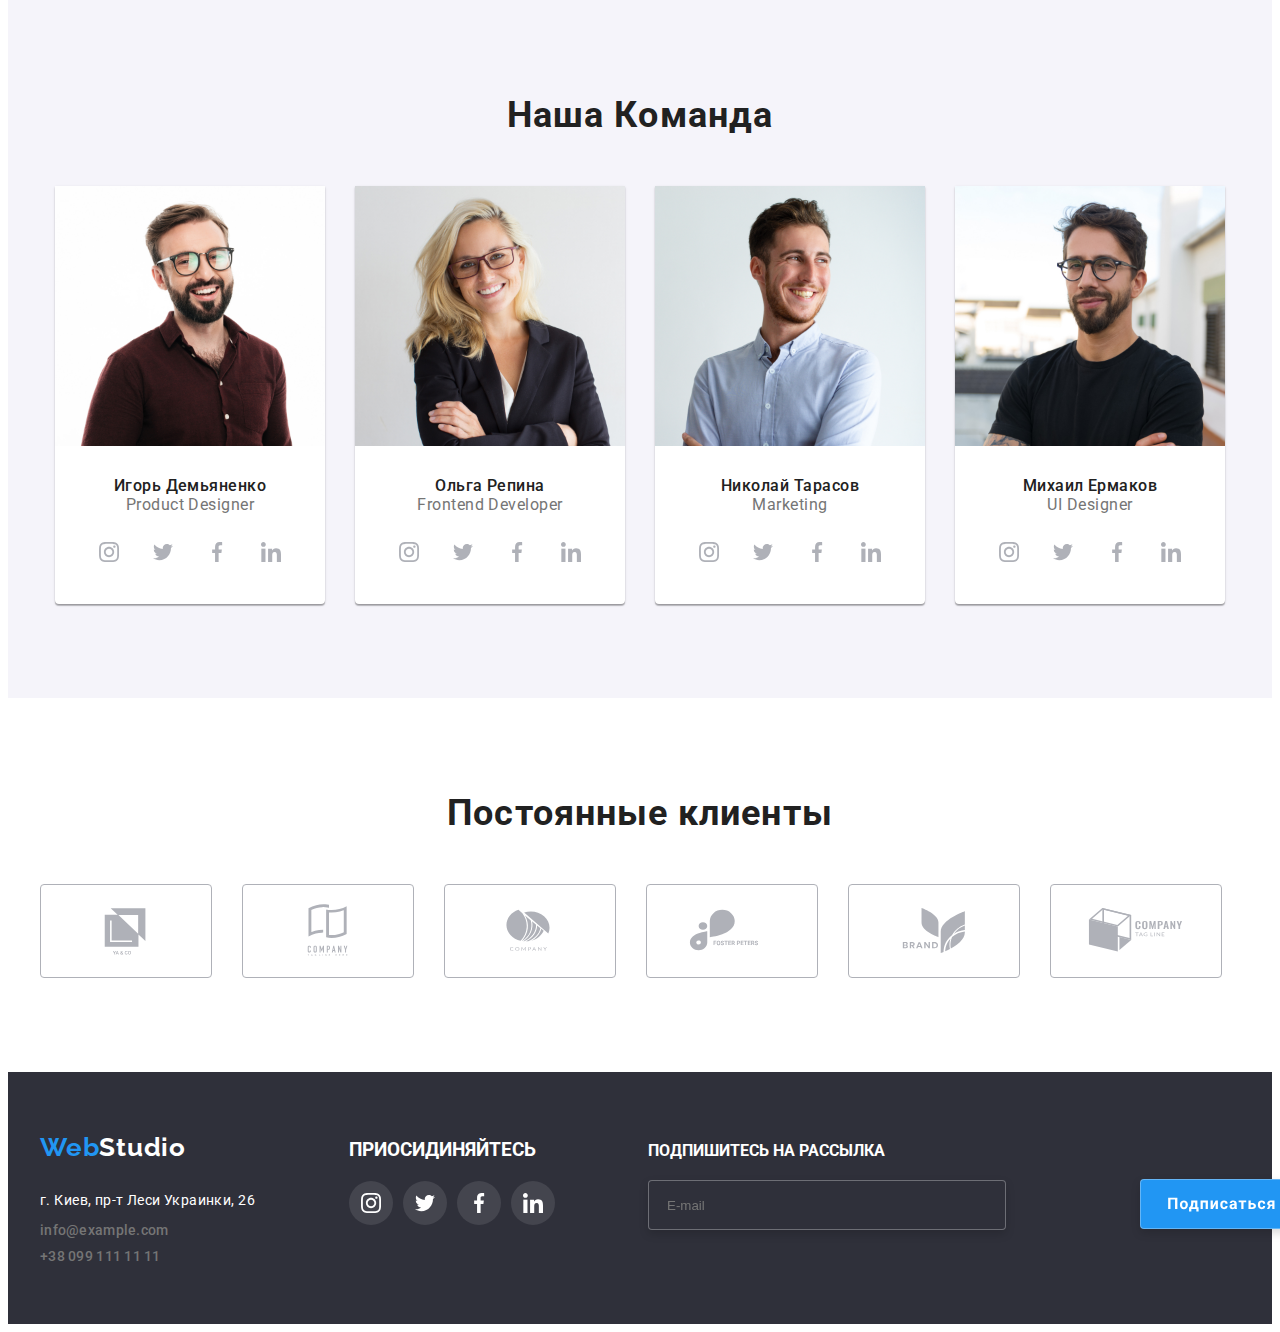
==== commit 7c04ab77: "Dz6" ====
--- a/index.html
+++ b/index.html
@@ -374,9 +374,15 @@
     </ul>
 
 </div>
-<div class="div-footer-social">
-    <h3 class="conect-social">Подпишитесь на рассылку</h3>
-</div>
+<form class="div-footer-social">
+    <b class="conect-social">ПОДПИШИТЕСЬ НА РАССЫЛКА</b>
+    <input type="email" name="email-social" class="email-social" min="2" placeholder="E-mail" required>
+    <button type="submit" class="butn-email">
+        <svg class="mail-bt">
+            <use href="./images/gorup.svg#icon-group" ></use>
+        </svg>
+    </button>
+</form>
 </div>
 
 </footer>
@@ -421,7 +427,7 @@
                 Комментарий 
                 <textarea name="user-message" class="modal-form-message" placeholder="Введите текст"></textarea>
             </label> 
-            <input type="checkbox" name="user-policy" class="modal-form-checkbox" id="checkbox-policy" required >
+            <input type="checkbox" name="user-policy" class="modal-form-checkbox visually-hidden" id="checkbox-policy" required >
                 <label for="checkbox-policy" class="modal-form-sheckbox-policy">Соглашаюсь с рассылкой и принимаю 
                     <a class="modal-form-policy-link" href="#"> Условия договора</a></label>
                    <button type="submit" class="modal-form-btn">Отправить</button>
--- a/css/style.css
+++ b/css/style.css
@@ -26,6 +26,17 @@
 img {
   display: block;
   max-width: 100%;
+}
+.visually-hidden {
+  position: absolute !important;
+  clip: rect(1px 1px 1px 1px);
+  /* IE6, IE7 */
+  clip: rect(1px, 1px, 1px, 1px);
+  padding: 0 !important;
+  border: 0 !important;
+  height: 1px !important;
+  width: 1px !important;
+  overflow: hidden;
 }
 body {
   font-family: Roboto;
@@ -350,6 +361,7 @@
 }
 
 .footer-menu {
+  position: relative;
   padding-top: 60px;
   padding-bottom: 60px;
 }
@@ -789,7 +801,6 @@
 }
 
 .modal-form-sheckbox-policy::before {
-  position: relative;
   display: block;
   content: "";
   width: 18px;
@@ -798,7 +809,12 @@
   cursor: pointer;
 }
 .modal-form-checkbox:checked + .modal-form-sheckbox-policy::before {
-  background-image: url("../images/check.svg");
+  background-color: var(--primery-text-color);
+  background-size: contain;
+  background-repeat: no-repeat;
+  background-position: center;
+  border: transparent;
+  background-image: url("../images/checked.svg");
 }
 
 .modal-form-btn {
@@ -819,7 +835,60 @@
 }
 .div-footer-social {
   display: flex;
-  width: 570px;
-  height: 86px;
-  margin-left: 93px;
-}
+  flex-direction: column;
+  color: var(--adres-color);
+  padding-left: 93px;
+}
+.div-mail-b {
+  color: var(--adres-color);
+  font-weight: bold;
+  font-size: 14px;
+  line-height: 16px;
+  letter-spacing: 0.03em;
+  text-transform: uppercase;
+
+  color: #ffffff;
+}
+.email-social {
+  width: 358px;
+  height: 50px;
+  color: var(--adres-color);
+  border: 1px solid rgba(255, 255, 255, 0.3);
+  background-color: rgba(47, 48, 58, 1);
+  box-sizing: border-box;
+  filter: drop-shadow(0px 4px 4px rgba(0, 0, 0, 0.15));
+  border-radius: 4px;
+}
+.email-social::placeholder {
+  padding-left: 16px;
+}
+.butn-email {
+  position: absolute;
+  top: 107px;
+  left: 1120px;
+  font-size: 16px;
+  line-height: 30px;
+  display: flex;
+  align-items: center;
+  text-align: center;
+  letter-spacing: 0.06em;
+
+  color: #ffffff;
+  width: 200px;
+  height: 50px;
+  background-color: var(--primery-text-color);
+  margin-left: 12px;
+  border: 1px solid rgba(255, 255, 255, 0.3);
+  box-sizing: border-box;
+  filter: drop-shadow(0px 4px 4px rgba(0, 0, 0, 0.15));
+  border-radius: 4px;
+}
+.mail-bt {
+  display: block;
+  margin: 0 auto;
+  cursor: pointer;
+  text-align: center;
+  width: 143px;
+  height: 30px;
+  margin-left: 20px;
+}
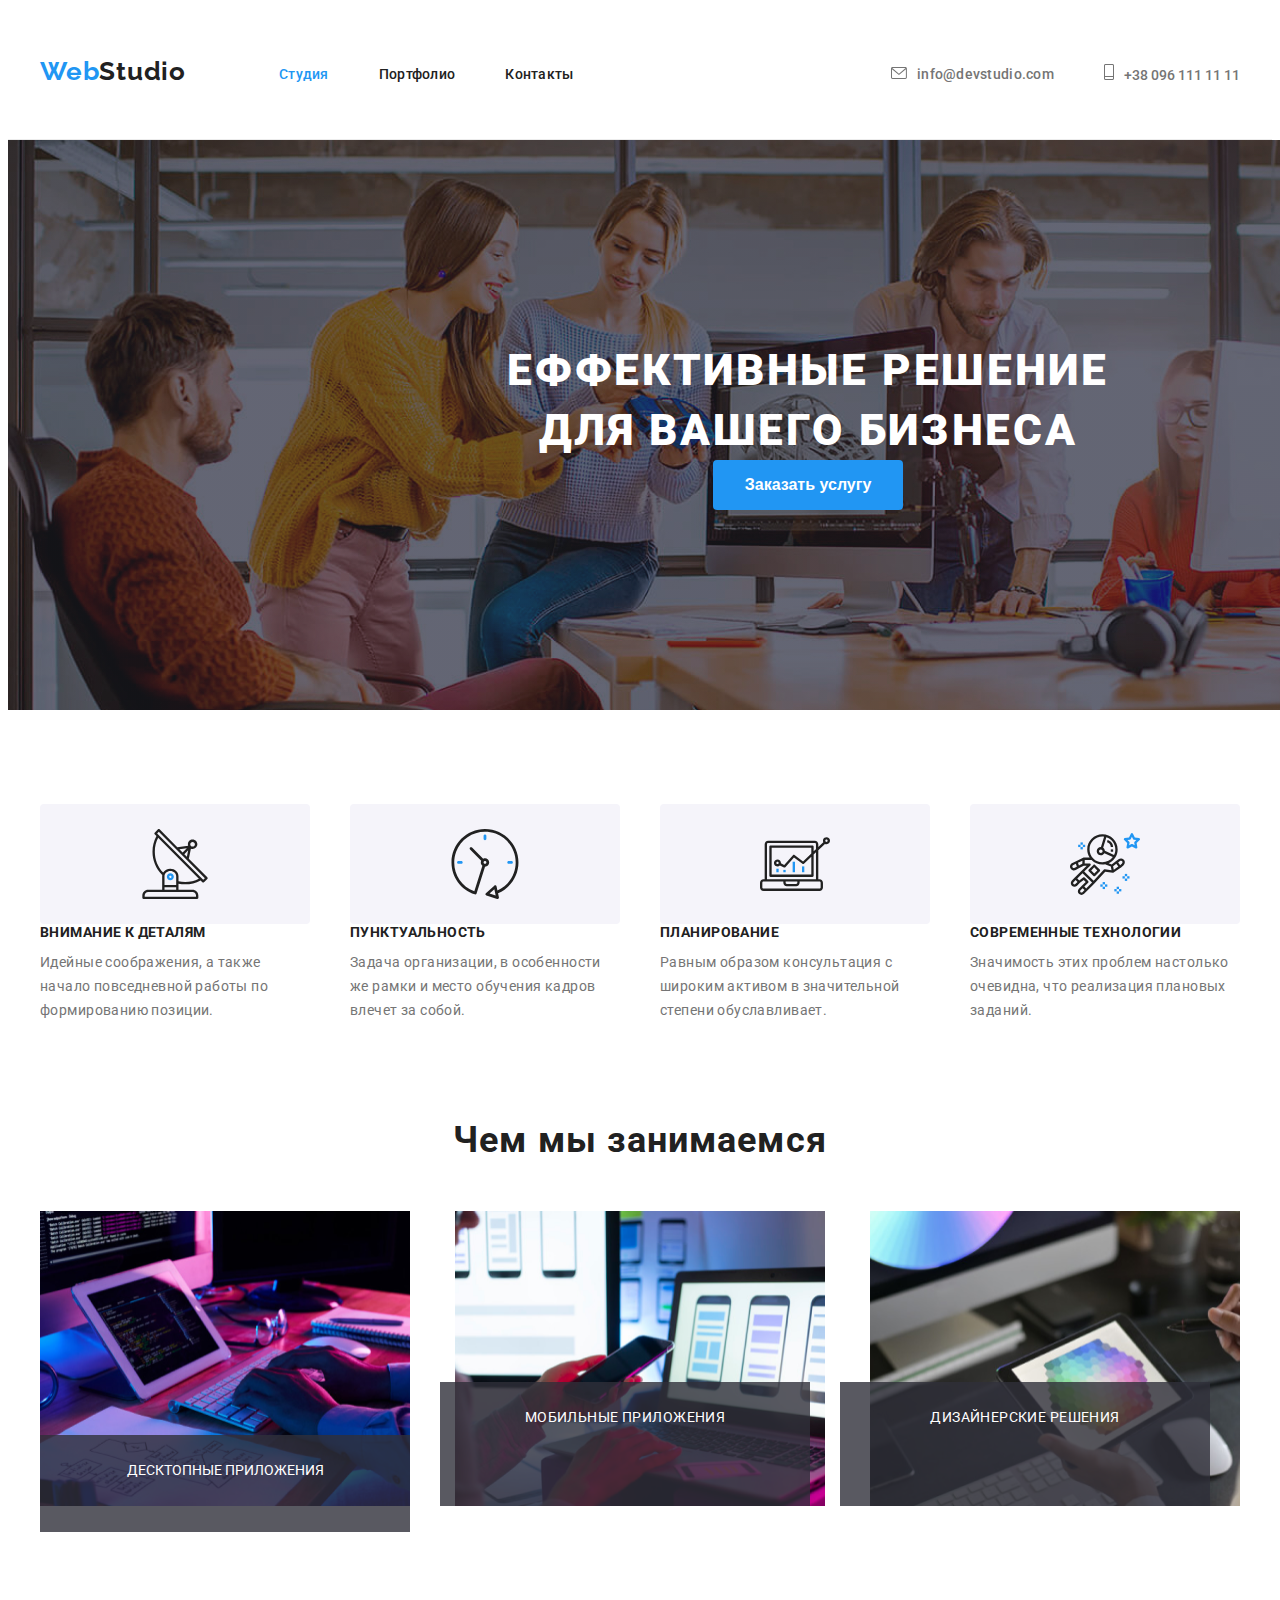
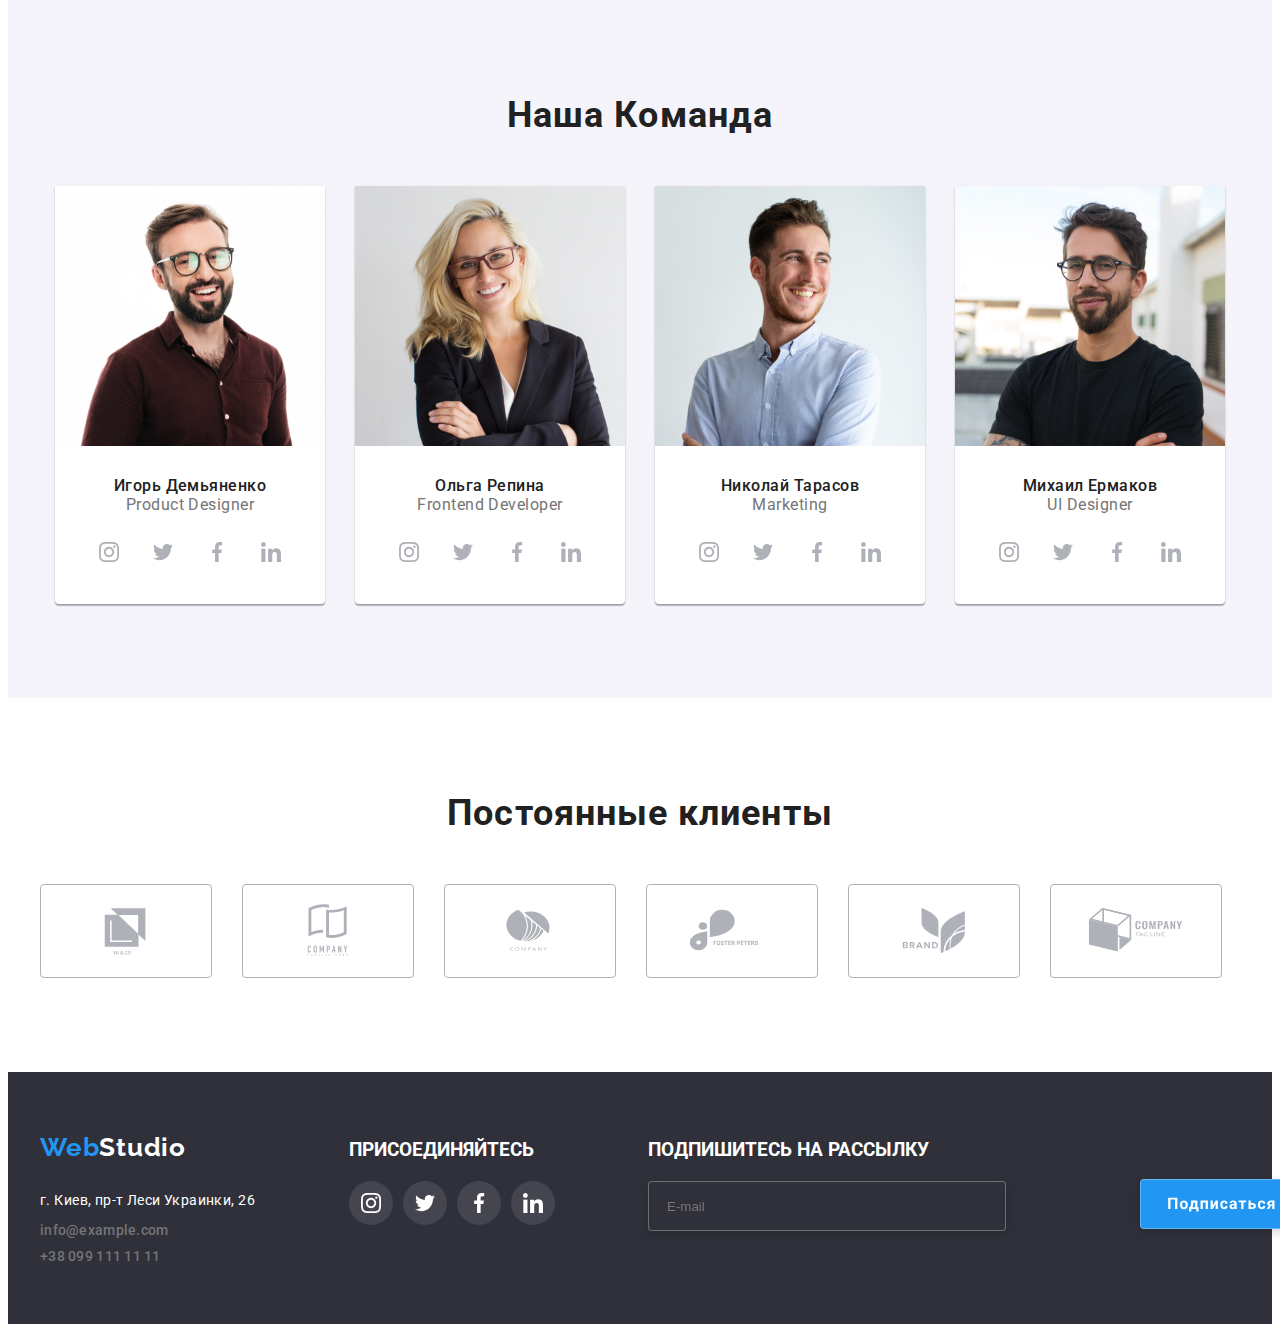
==== commit 81377b86: "dz6" ====
--- a/index.html
+++ b/index.html
@@ -55,7 +55,7 @@
         <button class="butn" type="button" data-modal-open>Заказать услугу</button>
         
         </div>
-    </div>
+    
 </section>
 <section class="description">
     <div class="container">
@@ -124,7 +124,7 @@
     <div class="container">
     <h2 class="team-header">Наша Команда</h2>
     <ul class="team-list list">
-        <li class="team-photos"><img src="./images/team/img.jpg" alt="Игорь Демьяненко"width="270" height="260">
+        <li class="team-photos"><img src="./images/team/img.jpg" alt="Игорь Демьяненко" width="270" height="260">
             <div class="team-description">
         <h3 class="team-name">Игорь Демьяненко</h3>
         <p class="team-position" lang="en">Product Designer</p>
@@ -161,7 +161,7 @@
     </div>
         
         </li>
-        <li class="team-photos"><img src="./images/team/img-1.jpg" alt="Ольга Репина"width="270" height="260">
+        <li class="team-photos"><img src="./images/team/img-1.jpg" alt="Ольга Репина" width="270" height="260">
             <div class="team-description">
         <h3 class="team-name">Ольга Репина</h3>
         <p class="team-position" lang="en">Frontend Developer</p>
@@ -199,7 +199,7 @@
     </div>
         
         </li>
-        <li class="team-photos"><img src="./images/team/img-2.jpg" alt="Николай Тарасов"width="270" height="260">
+        <li class="team-photos"><img src="./images/team/img-2.jpg" alt="Николай Тарасов" width="270" height="260">
             <div class="team-description">
         <h3 class="team-name">Николай Тарасов</h3>
         <p class="team-position" lang="en">Marketing</p>
@@ -236,7 +236,7 @@
     </div>
         
         </li>
-        <li class="team-photos"><img src="./images/team/img-3.jpg" alt="Михаил Ермаков"width="270" height="260">
+        <li class="team-photos"><img src="./images/team/img-3.jpg" alt="Михаил Ермаков" width="270" height="260">
             <div class="team-description">
         <h3 class="team-name">Михаил Ермаков</h3>
         <p class="team-position" lang="en">UI Designer</p>
@@ -341,7 +341,7 @@
 </address>
 </div>
 <div class="conect">
-    <h3 class="conect-social">ПРИОСИДИНЯЙТЕСЬ</h3>
+    <h3 class="conect-social">присоединяйтесь</h3>
     <ul class="social-list list">
         <li class="social-list-item">
             <a href="" class="social-list-links link">
@@ -375,8 +375,8 @@
 
 </div>
 <form class="div-footer-social">
-    <b class="conect-social">ПОДПИШИТЕСЬ НА РАССЫЛКА</b>
-    <input type="email" name="email-social" class="email-social" min="2" placeholder="E-mail" required>
+    <h3 class="conect-social">Подпишитесь на рассылку</h3>
+    <input type="email" name="email-social" class="email-social" placeholder="E-mail">
     <button type="submit" class="butn-email">
         <svg class="mail-bt">
             <use href="./images/gorup.svg#icon-group" ></use>
@@ -388,11 +388,11 @@
 </footer>
 <div class="backdrop is-hidden" data-modal>
     <div class="modal">
-        <but type="button" class="model-close-butn" data-modal-close >
+        <button type="submit" class="model-close-butn" data-modal-close >
             <svg class="icon-x">
                 <use href="./images/xsvg/x.svg#icon-close-black-18dp-2-1"></use>
             </svg>
-        </but>
+        </button>
         <form action="#" class="modal-form">
             <p class="modal-form-head">Оставьте свои данные, мы вам перезвоним</p>
             <label class="modal-form-field">
--- a/css/style.css
+++ b/css/style.css
@@ -572,12 +572,14 @@
 .conect {
   width: 206px;
   height: 80px;
+  font-style: 14px;
 }
 .foter-con {
   display: flex;
   align-items: baseline;
 }
 .conect-social {
+  font-style: 14px;
   color: var(--adres-color);
   margin-bottom: 20px;
   text-transform: uppercase;
@@ -780,10 +782,12 @@
 .modal-form-input:focus + .modal-form-icon {
   fill: rgba(33, 150, 243, 1);
 }
-.modal-form-message {
+.modal-form-message:focus {
+  border-color: var(--primery-text-color);
+  outline: none;
 }
 .modal-form-field {
-  margin-bottom: 4px;
+  margin-bottom: 10px;
   font-weight: normal;
   font-size: 12px;
   line-height: 1.16;
@@ -799,14 +803,25 @@
   padding: 12px 16px;
   margin-top: 4px;
 }
+.modal-form-policy-link {
+  display: inline;
+  color: var(--primery-text-color);
+  width: 100%;
+}
 
 .modal-form-sheckbox-policy::before {
-  display: block;
+  display: inline-block;
   content: "";
-  width: 18px;
-  height: 18px;
+  width: 16px;
+  height: 15px;
   border: 1px solid rgba(33, 33, 33, 1);
   cursor: pointer;
+  margin-right: 12px;
+}
+.modal-form-sheckbox-policy {
+  font-size: 14px;
+
+  color: #757575;
 }
 .modal-form-checkbox:checked + .modal-form-sheckbox-policy::before {
   background-color: var(--primery-text-color);
@@ -819,8 +834,7 @@
 
 .modal-form-btn {
   width: 200px;
-  height: 50px;
-  margin-left: 120px;
+  margin: 0 auto;
   margin-top: 30px;
   font-size: 16px;
   line-height: 30px;
